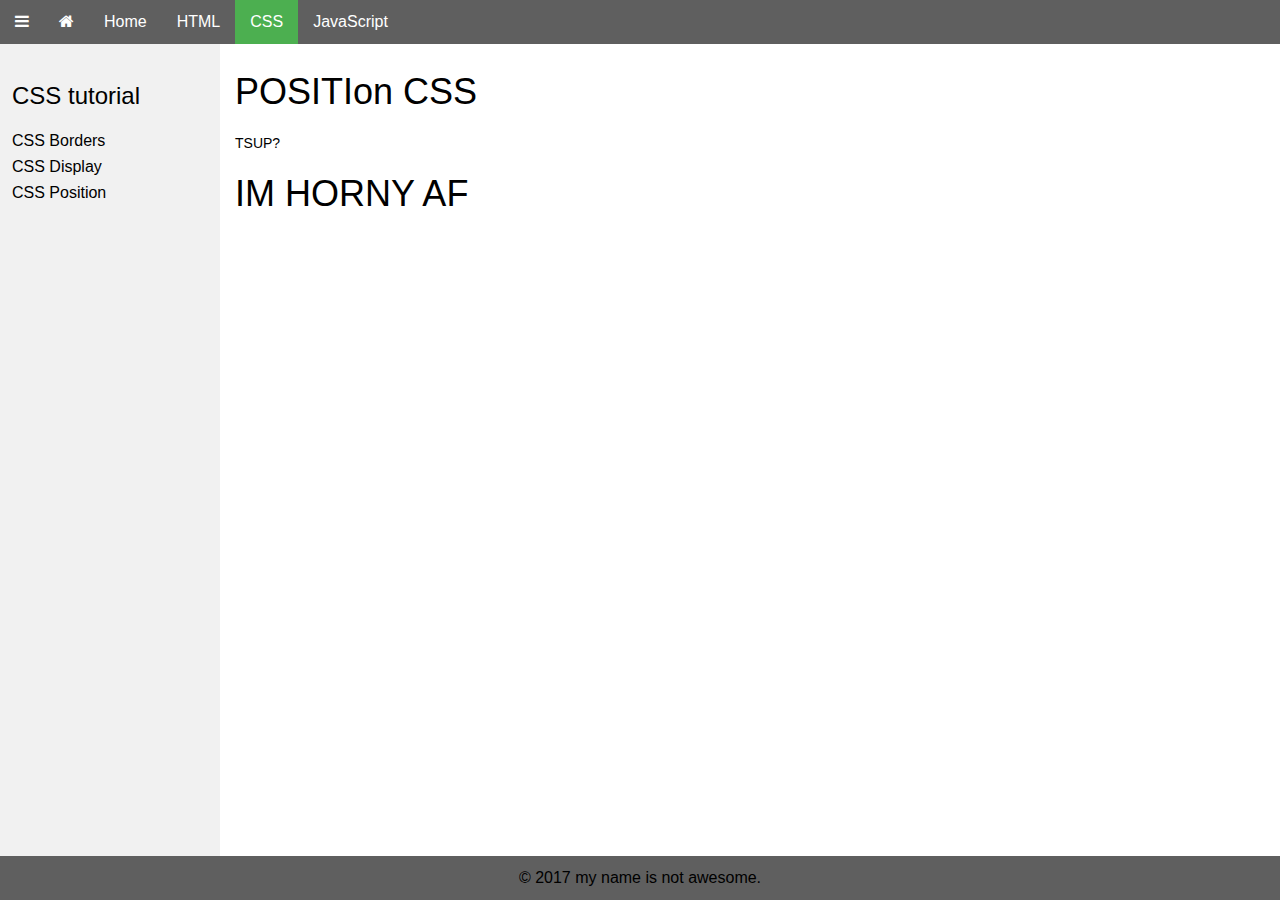
==== css/index.html @ db5c46fb "Update 2017-11-08T17:59:31.707Z" ====
<!DOCTYPE html><html><head><title>marian is awesome</title><meta name="description" content="he's even more awesome"><link rel="stylesheet" href="/style.css"><link rel="stylesheet" href="https://maxcdn.bootstrapcdn.com/font-awesome/4.7.0/css/font-awesome.min.css"></head><body><header><a class="fa fa-bars" href="#"></a><a class="fa fa-home" href="#"></a><a href="/">Home</a><a href="/html">HTML</a><a class="current" href="/css">CSS</a><a href="/javascript">JavaScript</a></header><article><h1>POSITIon CSS</h1><p>TSUP?</p><h1>IM HORNY AF</h1></article><nav><h3>CSS tutorial</h3><a href="/css/borders">CSS Borders</a><a href="/css/display">CSS Display </a><a href="/css/position">CSS Position</a></nav><footer>&copy; 2017 my name is not awesome.</footer></body></html>
---- style.css ----
html,body,div,span,applet,object,iframe,h1,h2,h3,h4,h5,h6,p,blockquote,pre,a,abbr,acronym,address,big,cite,code,del,dfn,em,img,ins,kbd,q,s,samp,small,strike,strong,sub,sup,tt,var,b,u,i,center,dl,dt,dd,ol,ul,li,fieldset,form,label,legend,table,caption,tbody,tfoot,thead,tr,th,td,article,aside,canvas,details,embed,figure,figcaption,footer,header,hgroup,menu,nav,output,ruby,section,summary,time,mark,audio,video{margin:0;padding:0;border:0;font-size:100%;font:inherit;vertical-align:baseline}article,aside,details,figcaption,figure,footer,header,hgroup,menu,nav,section{display:block}body{line-height:1}ol,ul{list-style:none}blockquote,q{quotes:none}blockquote:before,blockquote:after,q:before,q:after{content:'';content:none}table{border-collapse:collapse;border-spacing:0}html,body{height:100%}*{-webkit-box-sizing:border-box;box-sizing:border-box}body{display:grid;grid-template-columns:220px 1fr;grid-template-rows:44px 1fr 44px;font-family:Arial, Helvetica, sans-serif}header{grid-column:1/3;grid-row:1/2}header a{color:#fff;text-decoration:none;padding:0 15px;line-height:44px;display:inline-block;-webkit-transition:all .3s ease;transition:all .3s ease}header a:hover{background-color:#000;-webkit-transition:all .3s ease;transition:all .3s ease}header a.current{background-color:#4CAF50}header .icon{line-height:44px}nav{grid-column:1/2;grid-row:2/3;padding:20px 0 0 0}nav h3,nav a{padding:5px 12px}nav h3.current,nav a.current{color:#fff !important;background-color:#4CAF50}nav a{display:block;width:100%;color:#000;text-decoration:none;-webkit-transition:all .3s ease;transition:all .3s ease}nav a:hover{background-color:#5f5f5f;color:#fff;-webkit-transition:all .3s ease;transition:all .3s ease}nav a.current{background-color:#4CAF50}header,footer{background-color:#5f5f5f}nav{background-color:#f1f1f1}article{grid-column:2/3;grid-row:2/3;padding:15px}article p{margin:15px 0;font-size:14px;line-height:36px}h1,h2,h3,h4,h5,h6{margin:15px 0}h1{font-size:36px}h2{font-size:30px}h3{font-size:24px}h4{font-size:20px}h5{font-size:18px}h6{font-size:16px}.slogan{color:#4CAF50;font-weight:700;font-size:18px;letter-spacing:5px}.link{color:#4CAF50}footer{grid-column:1/3;grid-row:3/4;display:-webkit-box;display:-ms-flexbox;display:flex;-webkit-box-pack:center;-ms-flex-pack:center;justify-content:center;-webkit-box-align:center;-ms-flex-align:center;align-items:center}

/*# sourceMappingURL=style.css.map */
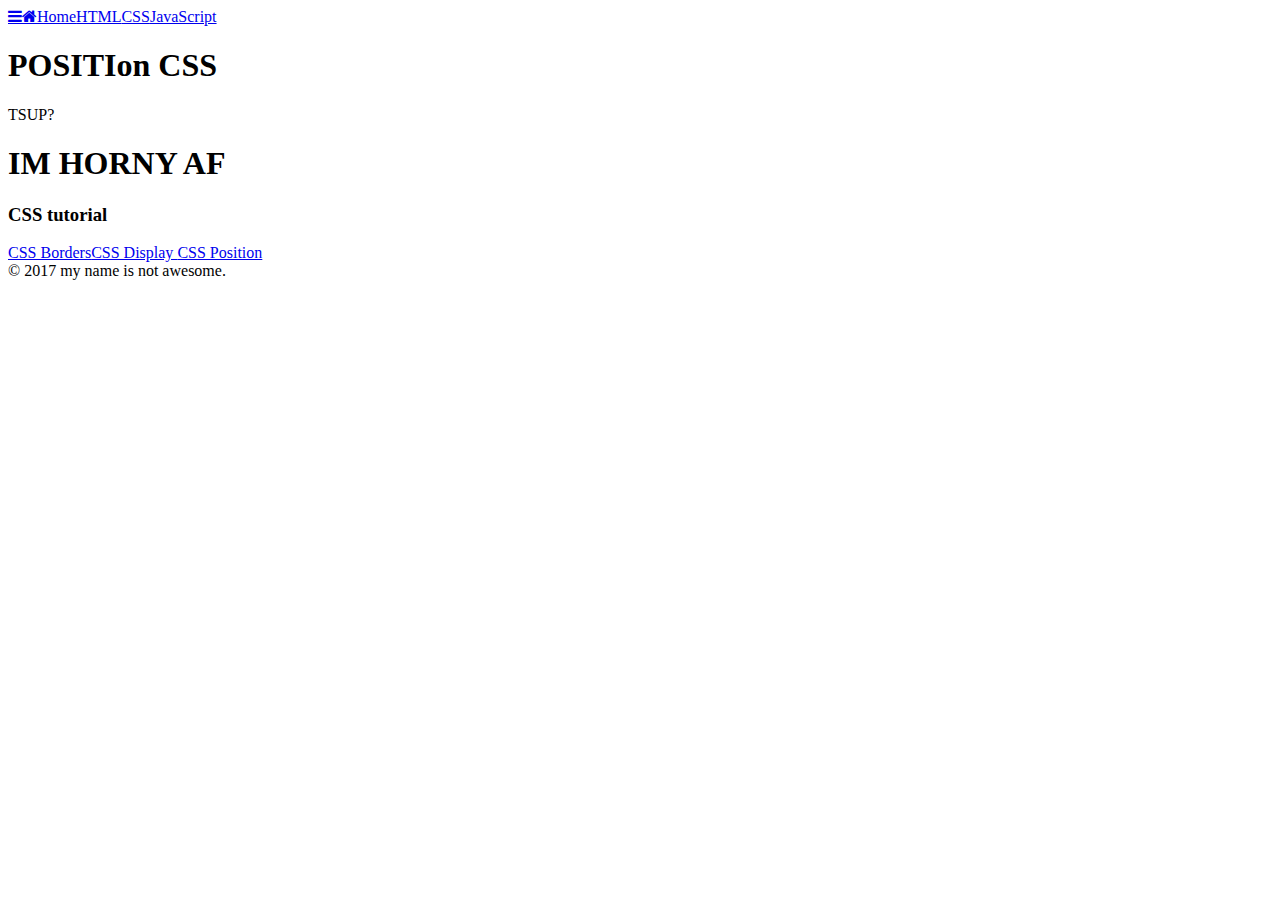
==== commit f222c356: "Update 2017-11-09T14:27:08.950Z" ====
--- a/css/index.html
+++ b/css/index.html
@@ -1 +1 @@
-<!DOCTYPE html><html><head><title>marian is awesome</title><meta name="description" content="he's even more awesome"><link rel="stylesheet" href="/style.css"><link rel="stylesheet" href="https://maxcdn.bootstrapcdn.com/font-awesome/4.7.0/css/font-awesome.min.css"></head><body><header><a class="fa fa-bars" href="#"></a><a class="fa fa-home" href="#"></a><a href="/">Home</a><a href="/html">HTML</a><a class="current" href="/css">CSS</a><a href="/javascript">JavaScript</a></header><article><h1>POSITIon CSS</h1><p>TSUP?</p><h1>IM HORNY AF</h1></article><nav><h3>CSS tutorial</h3><a href="/css/borders">CSS Borders</a><a href="/css/display">CSS Display </a><a href="/css/position">CSS Position</a></nav><footer>&copy; 2017 my name is not awesome.</footer></body></html>+<!DOCTYPE html><html><head><title>marian is awesome</title><meta name="description" content="he's even more awesome"><link rel="stylesheet" href="https://razvanlikespizza.github.io/codetap-w3schools-replica/css/style.css"><link rel="stylesheet" href="https://maxcdn.bootstrapcdn.com/font-awesome/4.7.0/css/font-awesome.min.css"></head><body><header><a class="fa fa-bars" href="#"></a><a class="fa fa-home" href="#"></a><a href="/">Home</a><a href="/html">HTML</a><a class="current" href="/css">CSS</a><a href="/javascript">JavaScript</a></header><article><h1>POSITIon CSS</h1><p>TSUP?</p><h1>IM HORNY AF</h1></article><nav><h3>CSS tutorial</h3><a href="/css/borders">CSS Borders</a><a href="/css/display">CSS Display </a><a href="/css/position">CSS Position</a></nav><footer>&copy; 2017 my name is not awesome.</footer></body></html>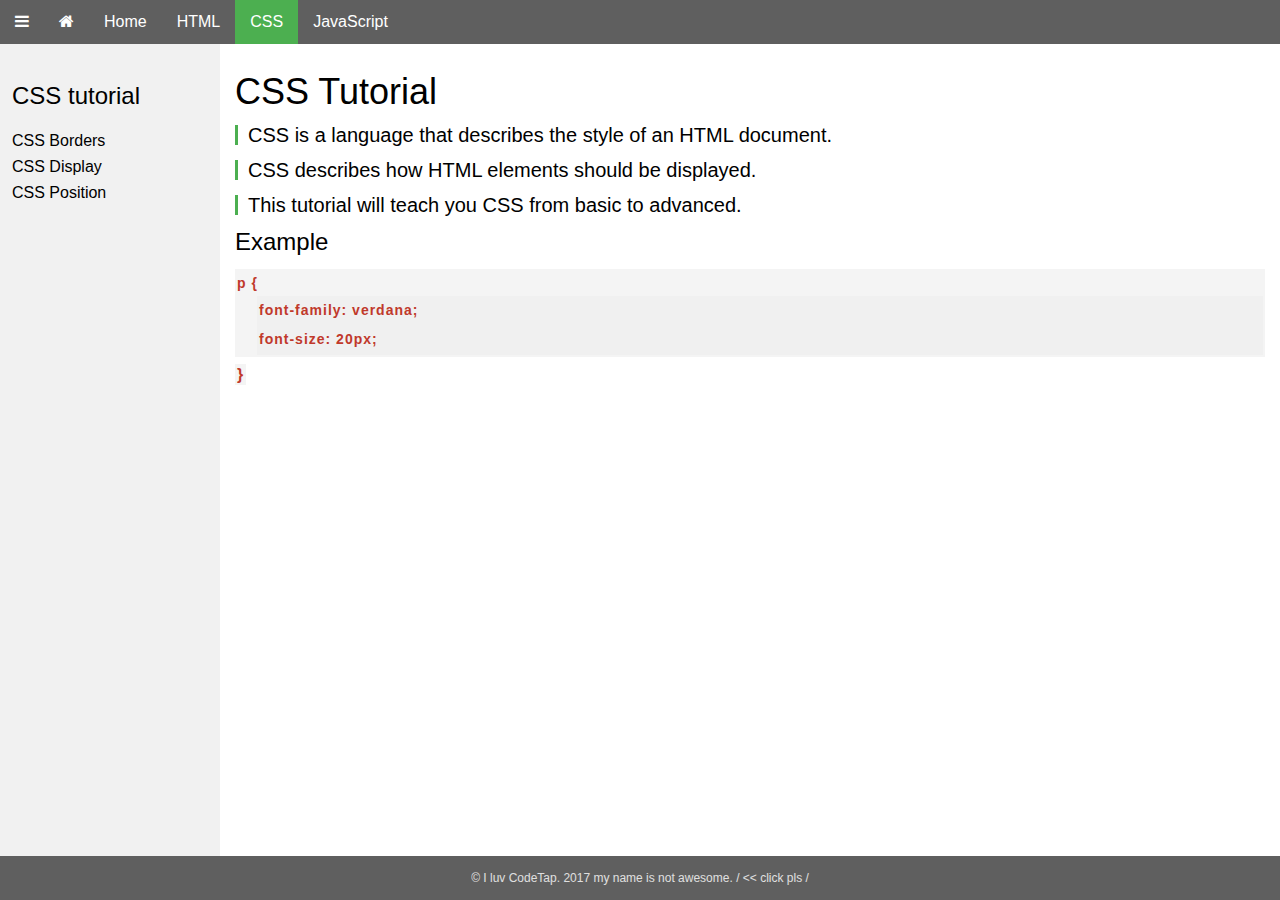
==== commit 2bcab7cd: "Update 2017-11-16T15:30:04.497Z" ====
--- a/css/index.html
+++ b/css/index.html
@@ -1 +1 @@
-<!DOCTYPE html><html><head><title>marian is awesome</title><meta name="description" content="he's even more awesome"><link rel="stylesheet" href="https://razvanlikespizza.github.io/codetap-w3schools-replica/css/style.css"><link rel="stylesheet" href="https://maxcdn.bootstrapcdn.com/font-awesome/4.7.0/css/font-awesome.min.css"></head><body><header><a class="fa fa-bars" href="#"></a><a class="fa fa-home" href="#"></a><a href="/">Home</a><a href="/html">HTML</a><a class="current" href="/css">CSS</a><a href="/javascript">JavaScript</a></header><article><h1>POSITIon CSS</h1><p>TSUP?</p><h1>IM HORNY AF</h1></article><nav><h3>CSS tutorial</h3><a href="/css/borders">CSS Borders</a><a href="/css/display">CSS Display </a><a href="/css/position">CSS Position</a></nav><footer>&copy; 2017 my name is not awesome.</footer></body></html>+<!DOCTYPE html><html><head><title>CSS Tutorial</title><meta name="description" content="Learn CSS with CodeTap, don't use w3schools."><link rel="stylesheet" href="https://razvanlikespizza.github.io/codetap-w3schools-replica/style.css"><link rel="stylesheet" href="https://maxcdn.bootstrapcdn.com/font-awesome/4.7.0/css/font-awesome.min.css"><link rel="shortcut icon" href="asset/image/favicon.ico" type="image/x-icon"><link rel="icon" href="asset/image/favicon.ico"></head><body><header><a class="fa fa-bars" href="#"></a><a class="fa fa-home" href="#"></a><a href="/">Home</a><a href="/html">HTML</a><a class="current" href="/css">CSS</a><a href="/javascript">JavaScript</a></header><article><h1>CSS Tutorial</h1><h4 class="sub-title">CSS is a language that describes the style of an HTML document.</h4><h4 class="sub-title">CSS describes how HTML elements should be displayed.</h4><h4 class="sub-title">This tutorial will teach you CSS from basic to advanced.</h4><h3>Example</h3><p class="code">p { <br><span class="code css">font-family: verdana; <br></span><span class="code css">font-size: 20px;</span></p><span class="code">}</span></article><nav><h3>CSS tutorial</h3><a href="/css/borders">CSS Borders</a><a href="/css/display">CSS Display </a><a href="/css/position">CSS Position</a></nav><footer> <a href="https://www.youtube.com/codetap" target="_blank">&copy; I luv CodeTap. 2017 my name is not awesome. / << click pls /</a></footer></body></html>